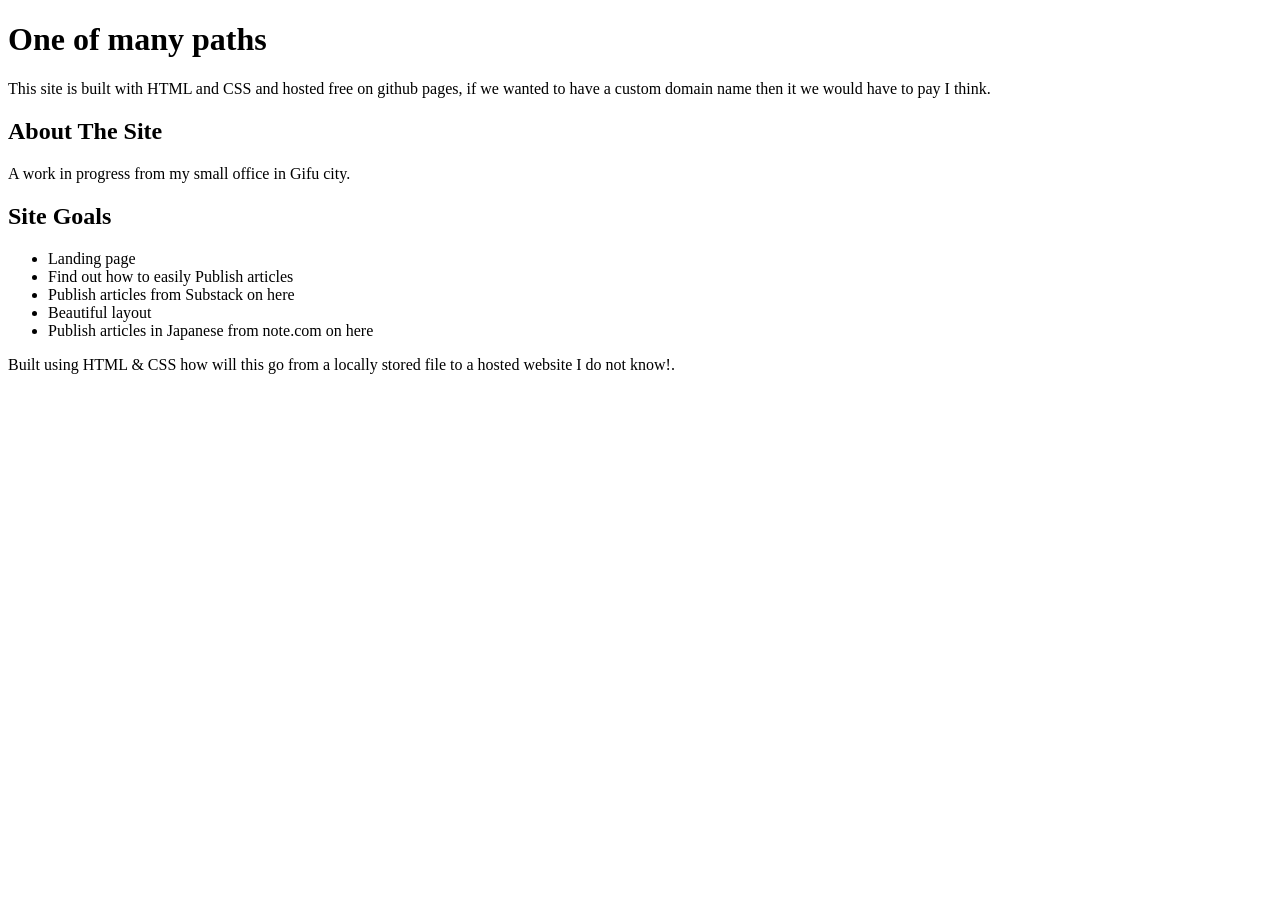
==== index.html @ 65ed60f3 "Update index.html" ====
<!DOCTYPE html>
<html lang="en">
<head>
  <meta charset="UTF-8">
  <meta name="viewport" content="width=device-width, initial-scale=1">
  <title>One of many paths</title>
  <link rel="stylesheet" href="css/styles.css" type="text/css">
</head>
<body>
  <header>
    <h1>One of many paths</h1>
    <p>This site is built with HTML and CSS and hosted free on github pages, if we wanted to have a custom domain name then it we would have to pay I think.</p>
  </header>
  <main>
    <section>
      <h2>About The Site</h2>
      <p>A work in progress from my small office in Gifu city.</p>
    </section>
    <section>
      <h2>Site Goals</h2>
      <ul>
        <li>Landing page</li>
        <li>Find out how to easily Publish articles</li>
        <li>Publish articles from Substack on here </li>
        <li>Beautiful layout</li>
         <li>Publish articles in Japanese from note.com on here</li>
      </ul>
    </section>
  </main>
  <footer>
    <p>Built using HTML & CSS how will this go from a locally stored file to a hosted website I do not know!.</p>
  </footer>
</body>
</html>
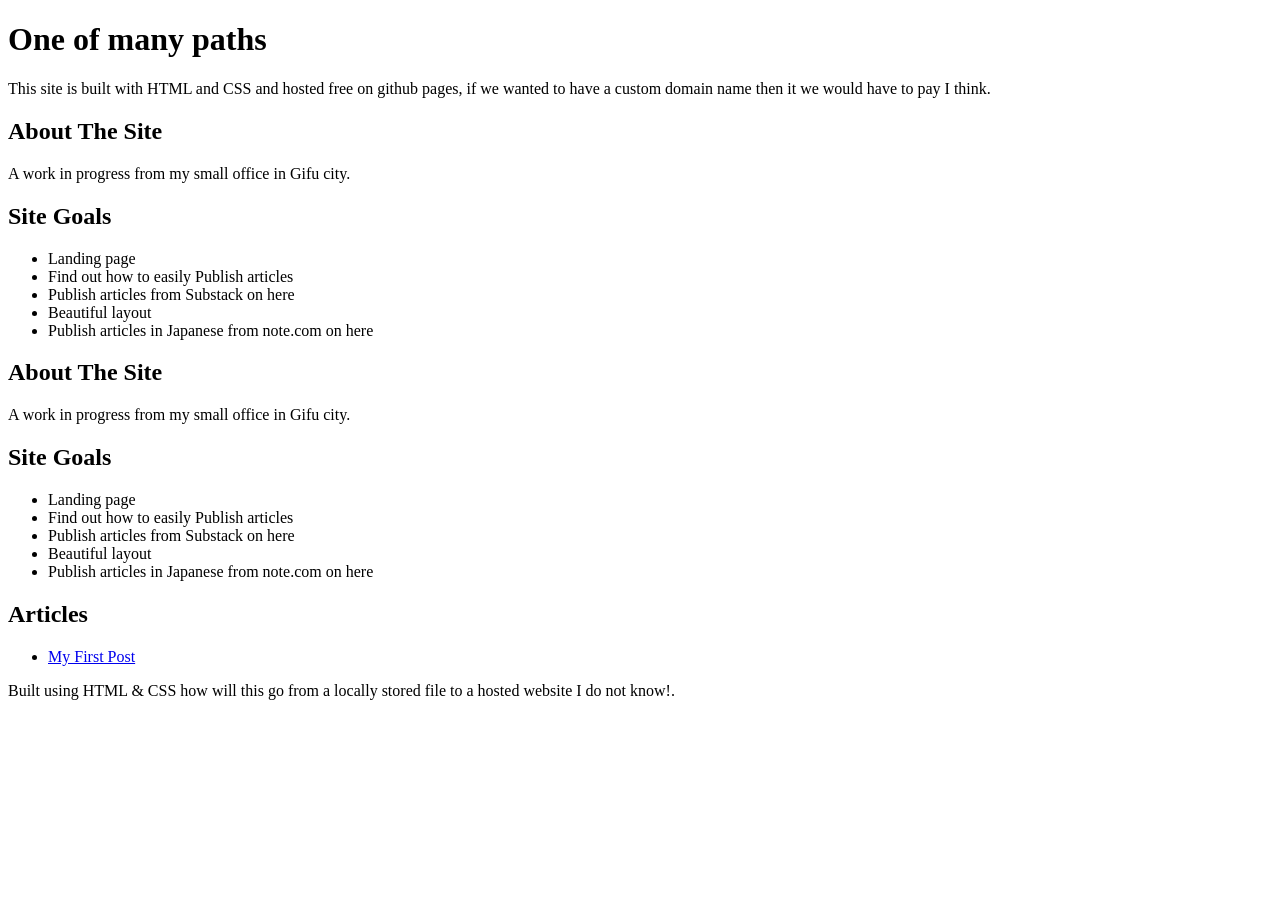
==== commit 98221c7b: "Update index.html" ====
--- a/index.html
+++ b/index.html
@@ -26,6 +26,33 @@
          <li>Publish articles in Japanese from note.com on here</li>
       </ul>
     </section>
+    <main>
+  <section>
+    <h2>About The Site</h2>
+    <p>A work in progress from my small office in Gifu city.</p>
+  </section>
+
+  <section>
+    <h2>Site Goals</h2>
+    <ul>
+      <li>Landing page</li>
+      <li>Find out how to easily Publish articles</li>
+      <li>Publish articles from Substack on here</li>
+      <li>Beautiful layout</li>
+      <li>Publish articles in Japanese from note.com on here</li>
+    </ul>
+  </section>
+
+  <section>
+    <h2>Articles</h2>
+
+    <ul>
+      <li>
+        <a href="articles/first-post.html">My First Post</a>
+      </li>
+    </ul>
+  </section>
+</main>
   </main>
   <footer>
     <p>Built using HTML & CSS how will this go from a locally stored file to a hosted website I do not know!.</p>
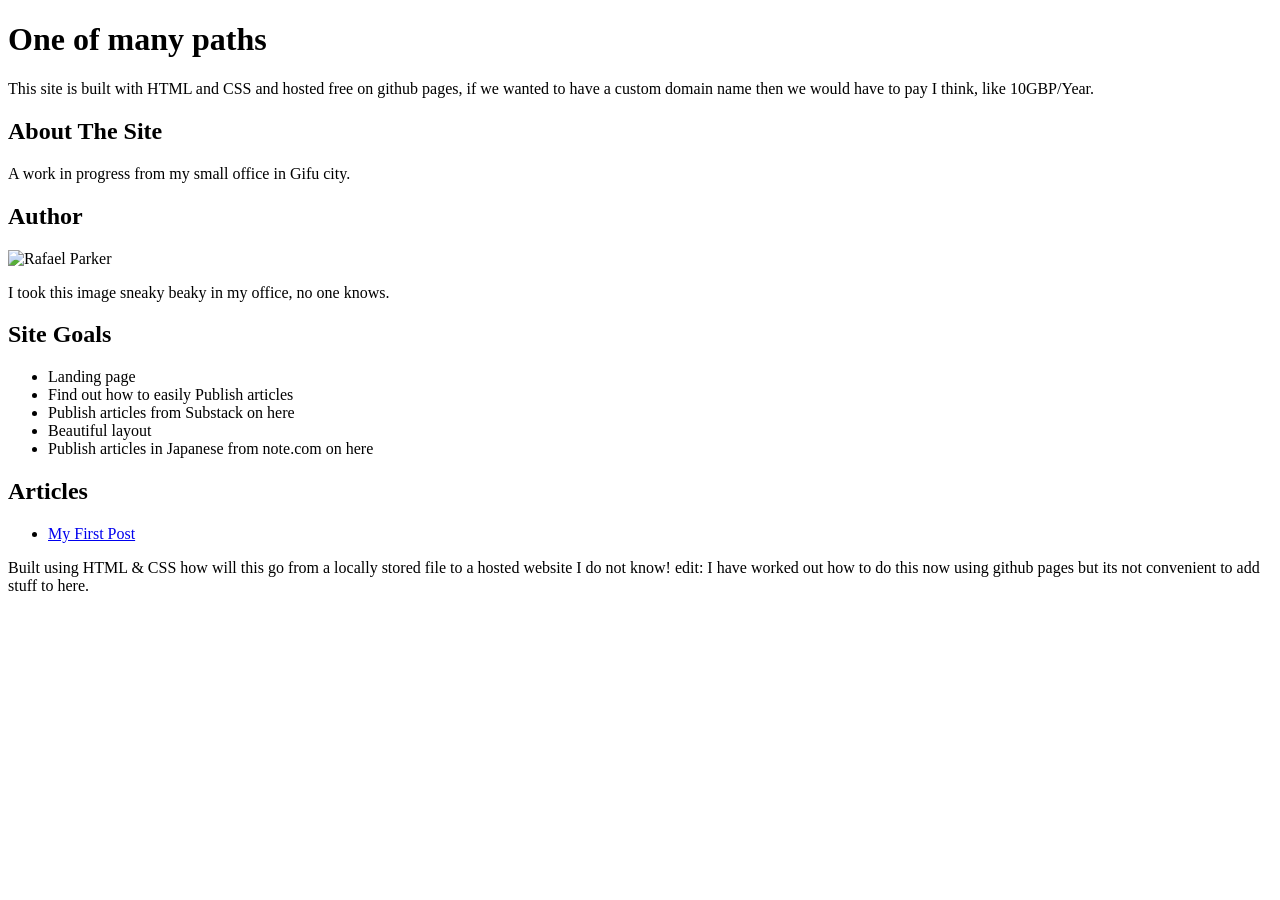
==== commit 030eb511: "Update index.html" ====
--- a/index.html
+++ b/index.html
@@ -9,29 +9,24 @@
 <body>
   <header>
     <h1>One of many paths</h1>
-    <p>This site is built with HTML and CSS and hosted free on github pages, if we wanted to have a custom domain name then it we would have to pay I think.</p>
+    <p>This site is built with HTML and CSS and hosted free on github pages, if we wanted to have a custom domain name then we would have to pay I think, like 10GBP/Year.</p>
   </header>
   <main>
-    <section>
-      <h2>About The Site</h2>
-      <p>A work in progress from my small office in Gifu city.</p>
-    </section>
-    <section>
-      <h2>Site Goals</h2>
-      <ul>
-        <li>Landing page</li>
-        <li>Find out how to easily Publish articles</li>
-        <li>Publish articles from Substack on here </li>
-        <li>Beautiful layout</li>
-         <li>Publish articles in Japanese from note.com on here</li>
-      </ul>
-    </section>
-    <main>
-  <section>
     <h2>About The Site</h2>
     <p>A work in progress from my small office in Gifu city.</p>
   </section>
+<section class="author">
+  <h2>Author</h2>
 
+  <img
+    class="author-photo"
+    src="images/rafael.jpg"
+    alt="Rafael Parker">
+
+  <p>
+    I took this image sneaky beaky in my office, no one knows.
+  </p>
+</section>
   <section>
     <h2>Site Goals</h2>
     <ul>
@@ -45,7 +40,6 @@
 
   <section>
     <h2>Articles</h2>
-
     <ul>
       <li>
         <a href="articles/first-post.html">My First Post</a>
@@ -55,7 +49,7 @@
 </main>
   </main>
   <footer>
-    <p>Built using HTML & CSS how will this go from a locally stored file to a hosted website I do not know!.</p>
+    <p>Built using HTML & CSS how will this go from a locally stored file to a hosted website I do not know! edit: I have worked out how to do this now using github pages but its not convenient to add stuff to here.</p>
   </footer>
 </body>
 </html>
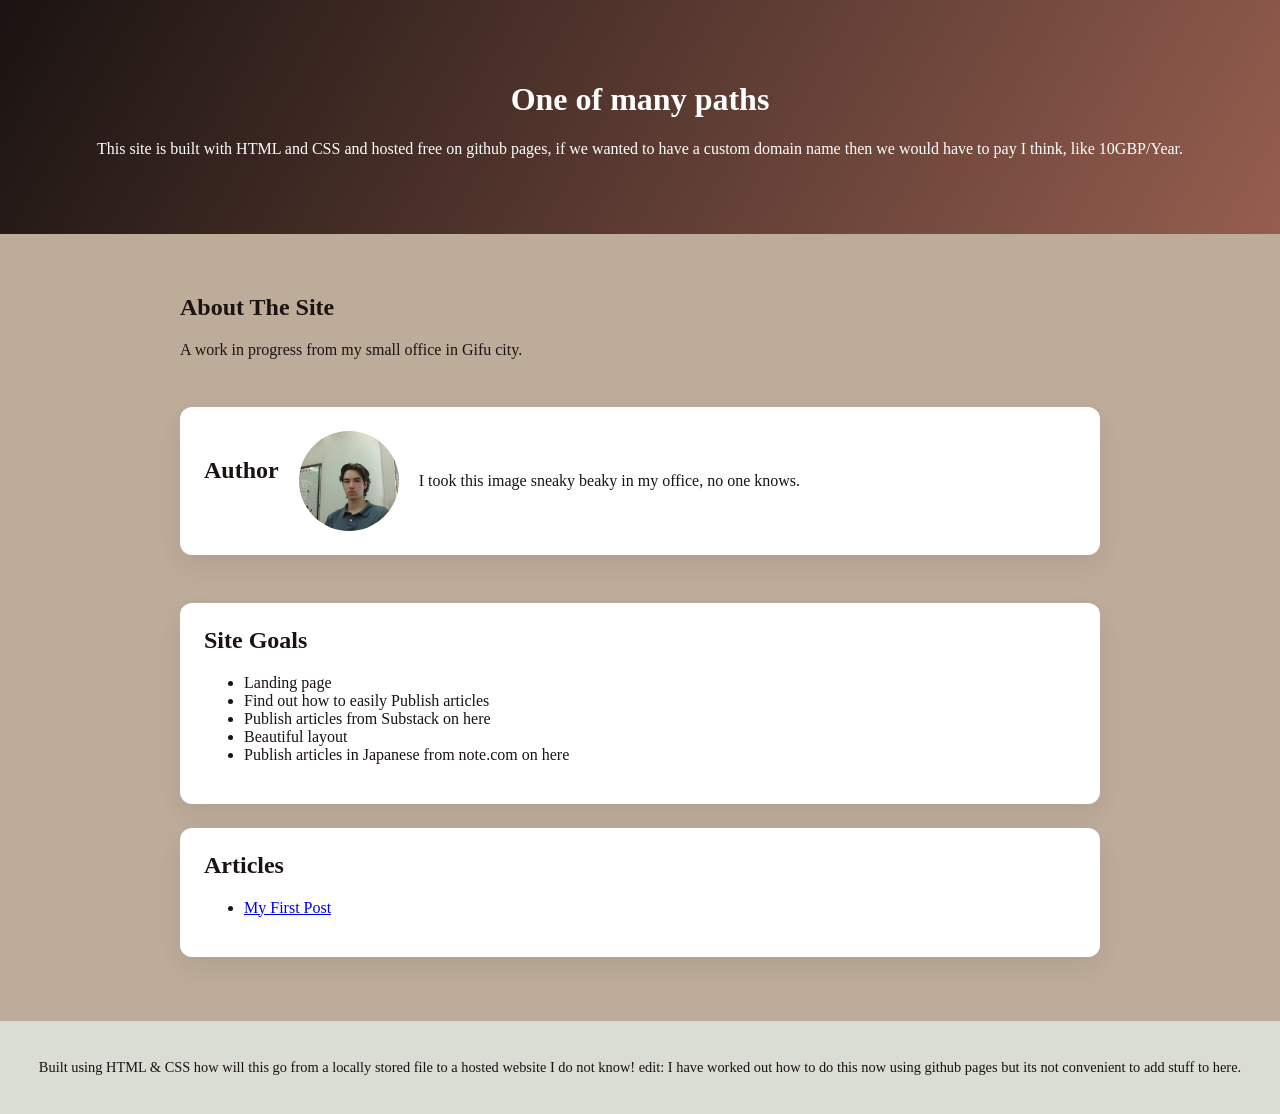
==== commit 0df4417b: "Update index.html" ====
--- a/index.html
+++ b/index.html
@@ -20,7 +20,7 @@
 
   <img
     class="author-photo"
-    src="images/rafael.jpg"
+    src="images/profile.jpg"
     alt="Rafael Parker">
 
   <p>
--- a/css/styles.css
+++ b/css/styles.css
@@ -0,0 +1,50 @@
+* {
+  box-sizing: border-box;
+}
+body {
+  font-family: Georgia, "Times New Roman", Times, serif;
+  margin: 0;
+  background: #beac9a;
+  color: #1a1311;
+}
+header {
+  background: linear-gradient(120deg, #1a1311, #955e4f);
+  color: #fff;
+  padding: 60px 20px;
+  text-align: center;
+}
+main {
+  max-width: 960px;
+  margin: 0 auto;
+  padding: 40px 20px;
+}
+section {
+  background: #fff;
+  border-radius: 12px;
+  padding: 24px;
+  margin-bottom: 24px;
+  box-shadow: 0 10px 25px rgba(15, 23, 42, 0.08);
+}
+section h2 {
+  margin-top: 0;
+  color: #1a1311;
+}
+footer {
+  padding: 24px;
+  text-align: center;
+  background: #d9ddd3;
+  font-size: 0.9rem;
+}
+.author {
+    display: flex;
+    gap: 20px;
+    align-items: center;
+    margin: 3rem 0;
+}
+
+.author-photo {
+    width: 100px;
+    height: 100px;
+    object-fit: cover;
+    border-radius: 50%;
+}
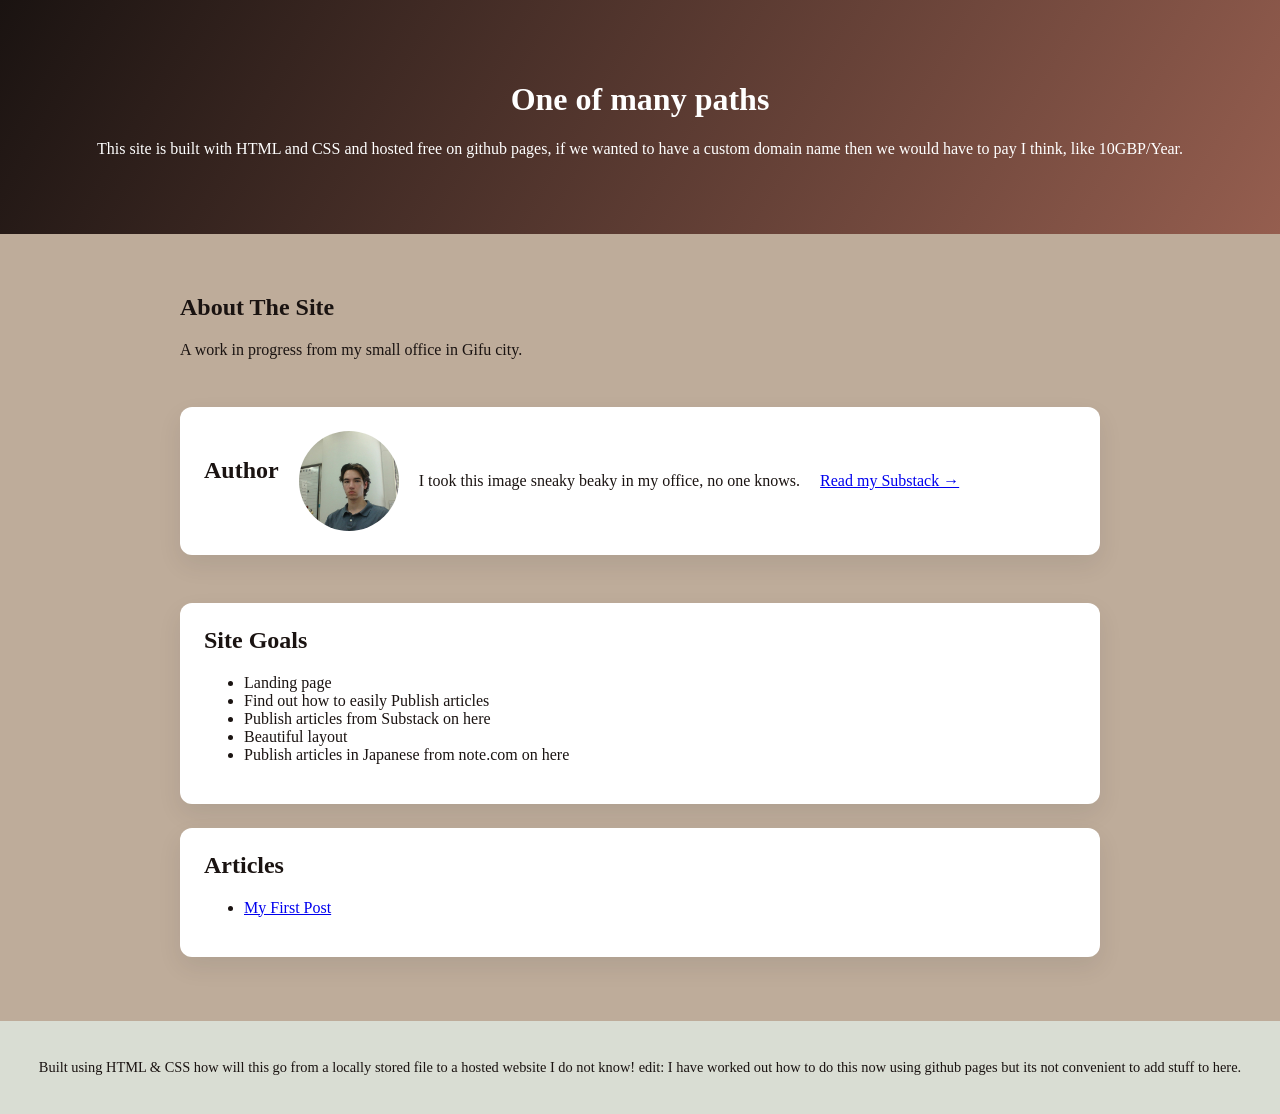
==== commit d3714612: "Update index.html" ====
--- a/index.html
+++ b/index.html
@@ -26,6 +26,12 @@
   <p>
     I took this image sneaky beaky in my office, no one knows.
   </p>
+      <p>
+      <a href="https://rafupaaka.substack.com/" target="_blank">
+        Read my Substack →
+      </a>
+    </p>
+  </div>
 </section>
   <section>
     <h2>Site Goals</h2>
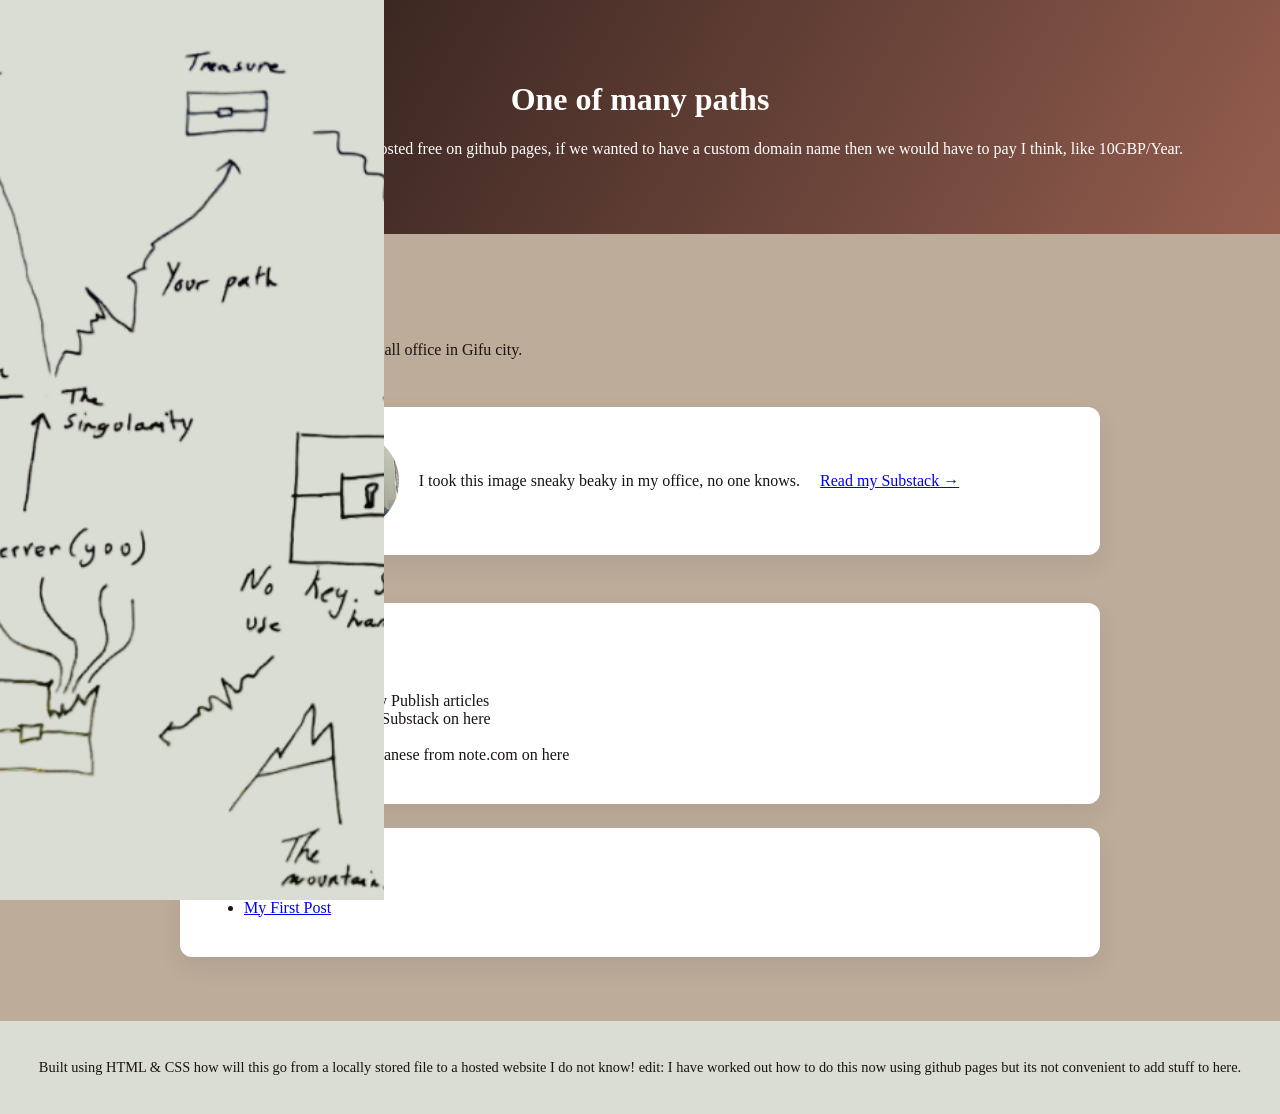
==== commit 33702d69: "Update index.html" ====
--- a/index.html
+++ b/index.html
@@ -6,6 +6,9 @@
   <title>One of many paths</title>
   <link rel="stylesheet" href="css/styles.css" type="text/css">
 </head>
+  <div class="side-image">
+  <img src="images/thepath.jpg.png" alt="Path">
+</div>
 <body>
   <header>
     <h1>One of many paths</h1>
--- a/css/styles.css
+++ b/css/styles.css
@@ -48,3 +48,16 @@
     object-fit: cover;
     border-radius: 50%;
 }
+.side-image {
+    position: fixed;
+    left: 0;
+    top: 0;
+    width: 30vw;
+    height: 100vh;
+}
+
+.side-image img {
+    width: 100%;
+    height: 100%;
+    object-fit: cover;
+}
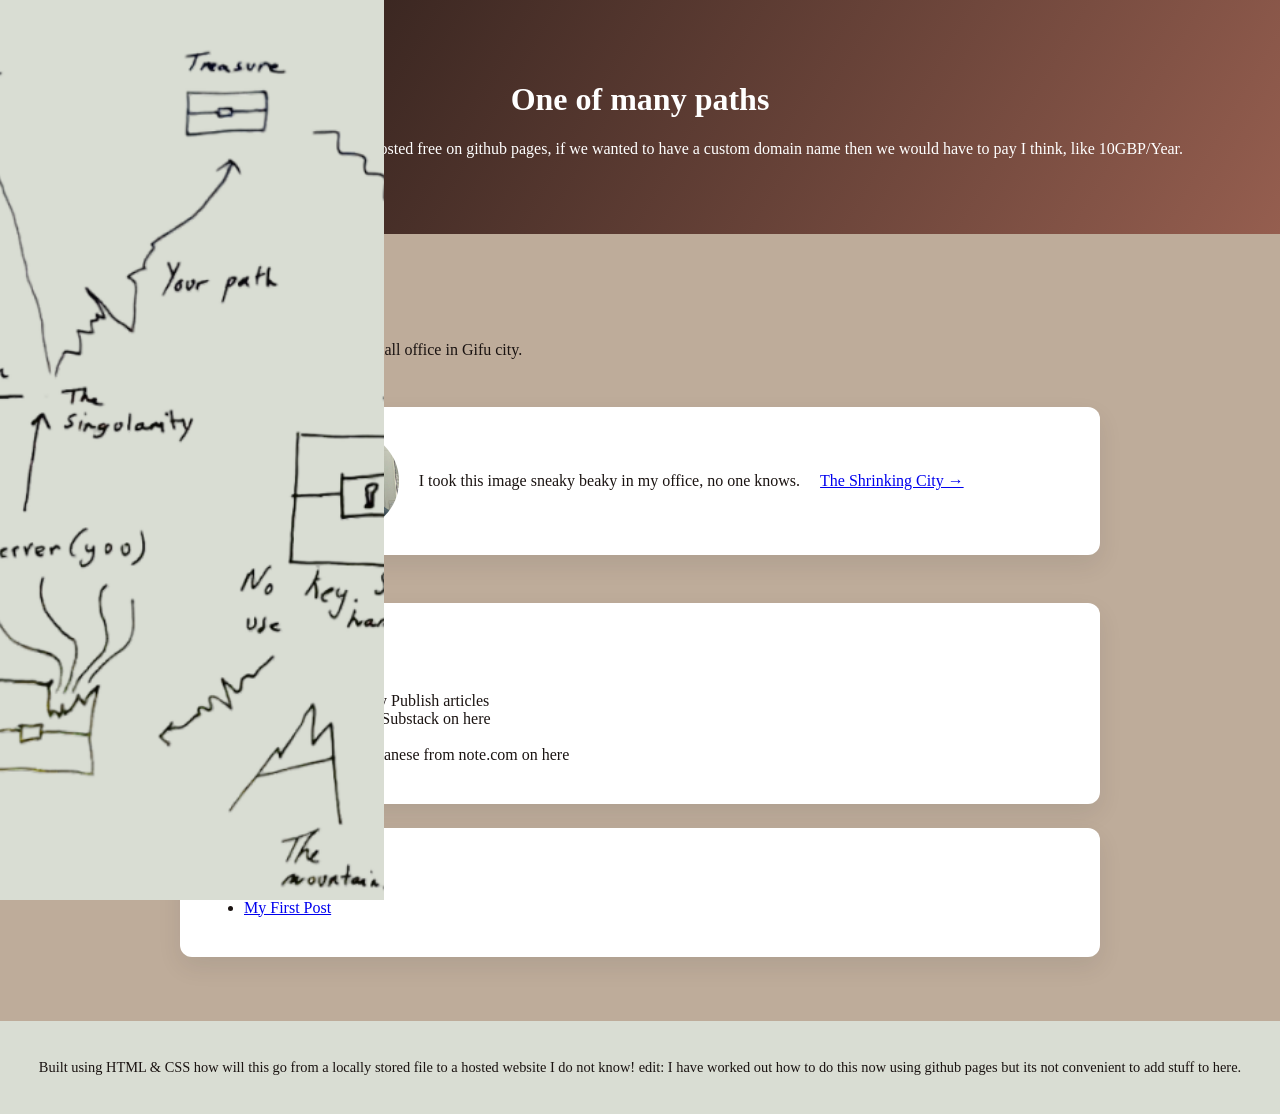
==== commit e540f40c: "Update index.html" ====
--- a/index.html
+++ b/index.html
@@ -31,7 +31,7 @@
   </p>
       <p>
       <a href="https://rafupaaka.substack.com/" target="_blank">
-        Read my Substack →
+        The Shrinking City →
       </a>
     </p>
   </div>
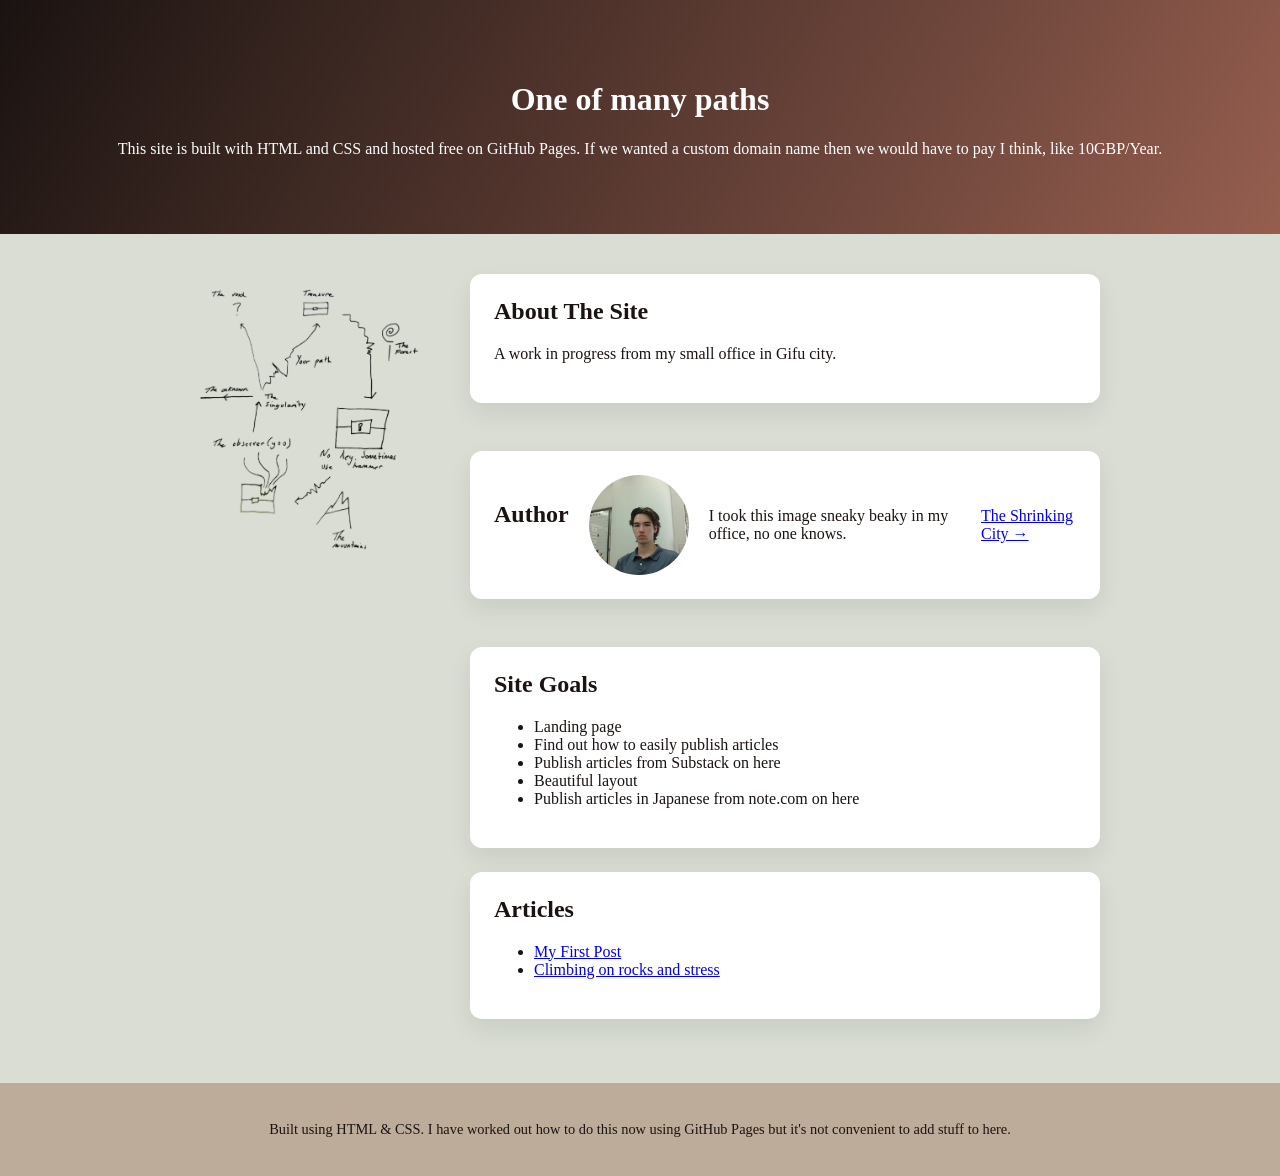
==== commit 2311cbf4: "Update index.html" ====
--- a/index.html
+++ b/index.html
@@ -6,59 +6,86 @@
   <title>One of many paths</title>
   <link rel="stylesheet" href="css/styles.css" type="text/css">
 </head>
-  <div class="side-image">
-  <img src="images/thepath.jpg.png" alt="Path">
-</div>
+
 <body>
+
   <header>
     <h1>One of many paths</h1>
-    <p>This site is built with HTML and CSS and hosted free on github pages, if we wanted to have a custom domain name then we would have to pay I think, like 10GBP/Year.</p>
+    <p>
+      This site is built with HTML and CSS and hosted free on GitHub Pages.
+      If we wanted a custom domain name then we would have to pay I think,
+      like 10GBP/Year.
+    </p>
   </header>
+
   <main>
-    <h2>About The Site</h2>
-    <p>A work in progress from my small office in Gifu city.</p>
-  </section>
-<section class="author">
-  <h2>Author</h2>
 
-  <img
-    class="author-photo"
-    src="images/profile.jpg"
-    alt="Rafael Parker">
+    <div class="content-layout">
 
-  <p>
-    I took this image sneaky beaky in my office, no one knows.
-  </p>
-      <p>
-      <a href="https://rafupaaka.substack.com/" target="_blank">
-        The Shrinking City →
-      </a>
+      <aside class="side-image">
+        <img src="images/thepath.jpg.png" alt="Path">
+      </aside>
+
+      <div class="main-content">
+
+        <section>
+          <h2>About The Site</h2>
+          <p>A work in progress from my small office in Gifu city.</p>
+        </section>
+
+        <section class="author">
+          <h2>Author</h2>
+
+          <img
+            class="author-photo"
+            src="images/profile.jpg"
+            alt="Rafael Parker">
+
+          <p>
+            I took this image sneaky beaky in my office, no one knows.
+          </p>
+
+          <p>
+            <a href="https://rafupaaka.substack.com/" target="_blank">
+              The Shrinking City →
+            </a>
+          </p>
+        </section>
+
+        <section>
+          <h2>Site Goals</h2>
+          <ul>
+            <li>Landing page</li>
+            <li>Find out how to easily publish articles</li>
+            <li>Publish articles from Substack on here</li>
+            <li>Beautiful layout</li>
+            <li>Publish articles in Japanese from note.com on here</li>
+          </ul>
+        </section>
+
+        <section>
+          <h2>Articles</h2>
+          <ul>
+            <li>
+              <a href="articles/first-post.html">My First Post</a>
+            </li>
+             <li>
+              <a href="articles/climbing-on-rocks-and-stress.html">Climbing on rocks and stress</a>
+            </li>
+          </ul>
+        </section>
+
+      </div>
+
+    </div>
+
+  </main>
+
+  <footer>
+    <p>
+      Built using HTML & CSS. I have worked out how to do this now using GitHub Pages
+      but it's not convenient to add stuff to here.
     </p>
-  </div>
-</section>
-  <section>
-    <h2>Site Goals</h2>
-    <ul>
-      <li>Landing page</li>
-      <li>Find out how to easily Publish articles</li>
-      <li>Publish articles from Substack on here</li>
-      <li>Beautiful layout</li>
-      <li>Publish articles in Japanese from note.com on here</li>
-    </ul>
-  </section>
+  </footer>
 
-  <section>
-    <h2>Articles</h2>
-    <ul>
-      <li>
-        <a href="articles/first-post.html">My First Post</a>
-      </li>
-    </ul>
-  </section>
-</main>
-  </main>
-  <footer>
-    <p>Built using HTML & CSS how will this go from a locally stored file to a hosted website I do not know! edit: I have worked out how to do this now using github pages but its not convenient to add stuff to here.</p>
-  </footer>
 </body>
-</html>
--- a/css/styles.css
+++ b/css/styles.css
@@ -4,7 +4,7 @@
 body {
   font-family: Georgia, "Times New Roman", Times, serif;
   margin: 0;
-  background: #beac9a;
+  background: #d9ddd3;
   color: #1a1311;
 }
 header {
@@ -32,7 +32,7 @@
 footer {
   padding: 24px;
   text-align: center;
-  background: #d9ddd3;
+  background: #beac9a;
   font-size: 0.9rem;
 }
 .author {
@@ -48,16 +48,21 @@
     object-fit: cover;
     border-radius: 50%;
 }
+.content-layout {
+    display: flex;
+    gap: 40px;
+    align-items: flex-start;
+}
 .side-image {
-    position: fixed;
-    left: 0;
-    top: 0;
-    width: 30vw;
-    height: 100vh;
+    flex: 0 0 250px;
 }
 
 .side-image img {
     width: 100%;
-    height: 100%;
-    object-fit: cover;
+    height: auto;
+    display: block;
 }
+
+.main-content {
+    flex: 1;
+}
